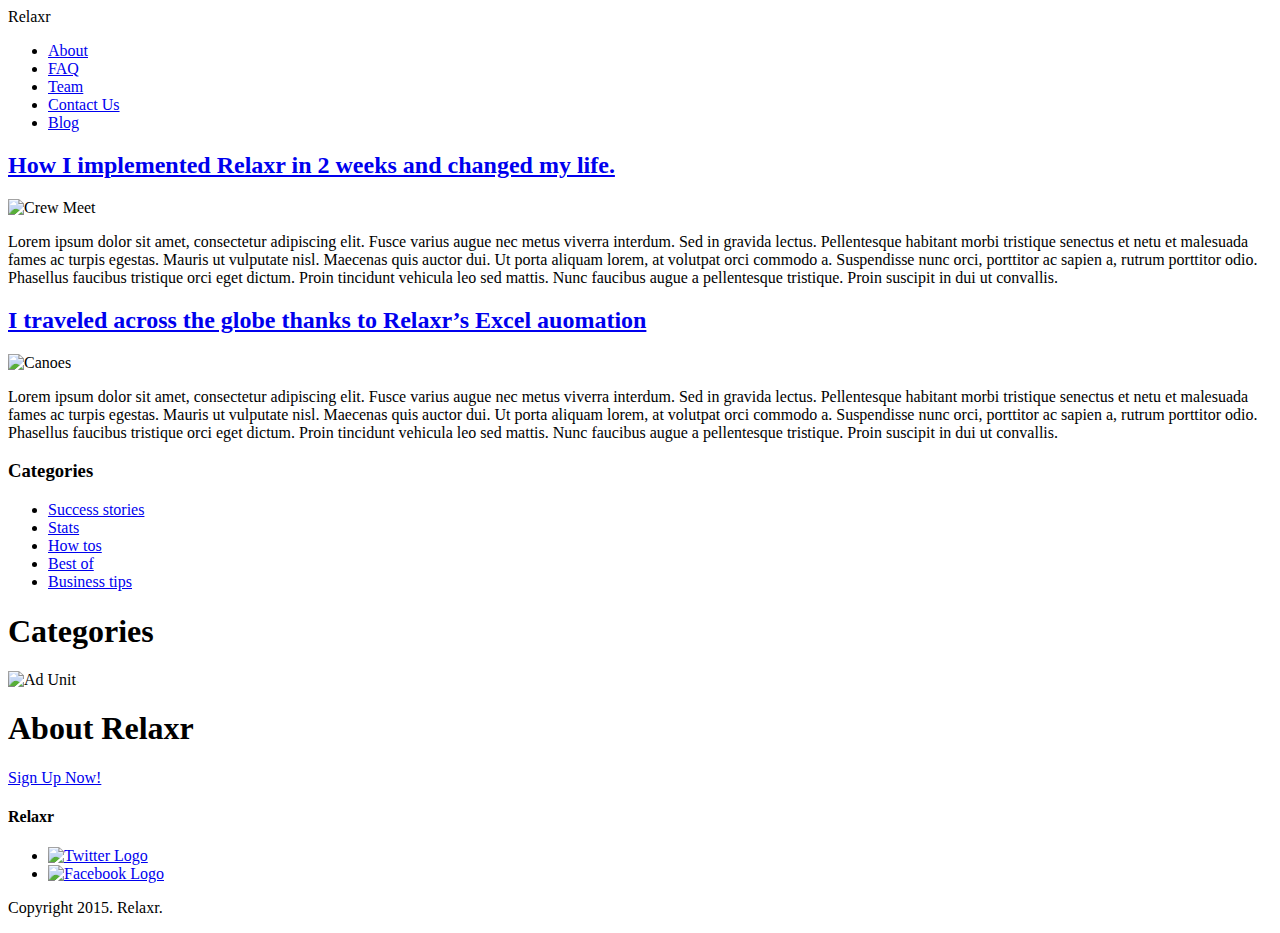
==== 03-week-Relaxr Blog/index.html @ b8bbfb6b "Work in progress" ====
<!DOCTYPE html>
<html>
  <head>
    <meta charset="utf-8">
    <title>Relaxr Blog Page</title>

    <!-- external CSS link -->
		<link rel="stylesheet" href="reset.css">
		<link rel="stylesheet" href="style.css">

  </head>
    <body>
    <header>
          <div class="container">
            <div class="logo">Relaxr</div>
              <nav>
                <ul>
                  <li><a href="#">About</a></li>
                  <li><a href="#">FAQ</a></li>
                  <li><a href="#">Team</a></li>
                  <li><a href="#">Contact Us</a></li>
                  <li><a href="#">Blog</a></li>
                </ul>
              </nav>
              </header>
            </div>

      <section class="main">
          <div class="container">
              <section id="posts">
                  <article class="post">
                    <h2><a href="#">How I implemented Relaxr in 2 weeks and changed my life.</a></h2>
                        <img src="./blog_photo1.jpg" alt="Crew Meet">
                        <p>Lorem ipsum dolor sit amet, consectetur adipiscing elit. Fusce varius augue nec metus viverra interdum. Sed in gravida lectus. Pellentesque habitant morbi tristique senectus et netu et malesuada fames ac turpis egestas. Mauris ut vulputate nisl.  Maecenas quis auctor dui. Ut porta aliquam lorem, at volutpat orci commodo a. Suspendisse nunc orci, porttitor ac sapien a, rutrum porttitor odio. Phasellus faucibus tristique orci eget dictum. Proin tincidunt vehicula leo sed mattis. Nunc faucibus augue a pellentesque tristique. Proin suscipit in dui ut convallis.</p>

                  </article>
                  <article class="post">
                    <h2><a href="#">I traveled across the globe thanks to Relaxr’s Excel auomation</a></h2>
                    <img src="./blog_photo2.jpg" alt="Canoes">
                    <p>Lorem ipsum dolor sit amet, consectetur adipiscing elit. Fusce varius augue nec metus viverra interdum. Sed in gravida lectus. Pellentesque habitant morbi tristique senectus et netu et malesuada fames ac turpis egestas. Mauris ut vulputate nisl.  Maecenas quis auctor dui. Ut porta aliquam lorem, at volutpat orci commodo a. Suspendisse nunc orci, porttitor ac sapien a, rutrum porttitor odio. Phasellus faucibus tristique orci eget dictum. Proin tincidunt vehicula leo sed mattis. Nunc faucibus augue a pellentesque tristique. Proin suscipit in dui ut convallis.</p>
                  </article>

                </section>
                <aside id="sidebar">
                    <h3>Categories</h3>
                        <ul>
                            <li><a href="#">Success stories</a></li>
                            <li><a href="#">Stats</a></li>
                            <li><a href="#">How tos</a></li>
                            <li><a href="#">Best of</a></li>
                            <li><a href="#">Business tips</a></li>
                        </ul>

            <aside id="sidebar">
              <h1>Categories</h1>
              <img src="./ad-unit.png" alt="Ad Unit">
            </aside>

        </div>
        <div class="sidebar">
          <h1>About Relaxr</h1>
        </div>

    <h2></h2>
      <p></p>
    <h2></h2>
      <p></p>
    <aside id="bottom-cta">
        <a class="button blue" href="#">Sign Up Now!</a>

    </header>
    <footer>
      <h4 class="logo">Relaxr</h4>

        <ul>
              <li><a href="#"><img src="twitter.png" alt="Twitter Logo"></a></li>
              <li><a href="#"><img src="facebook.png" alt="Facebook Logo"></a></li>
        </ul>

        <p class="copyright">Copyright 2015. Relaxr.</p>
    </footer>
  </body>
</html>
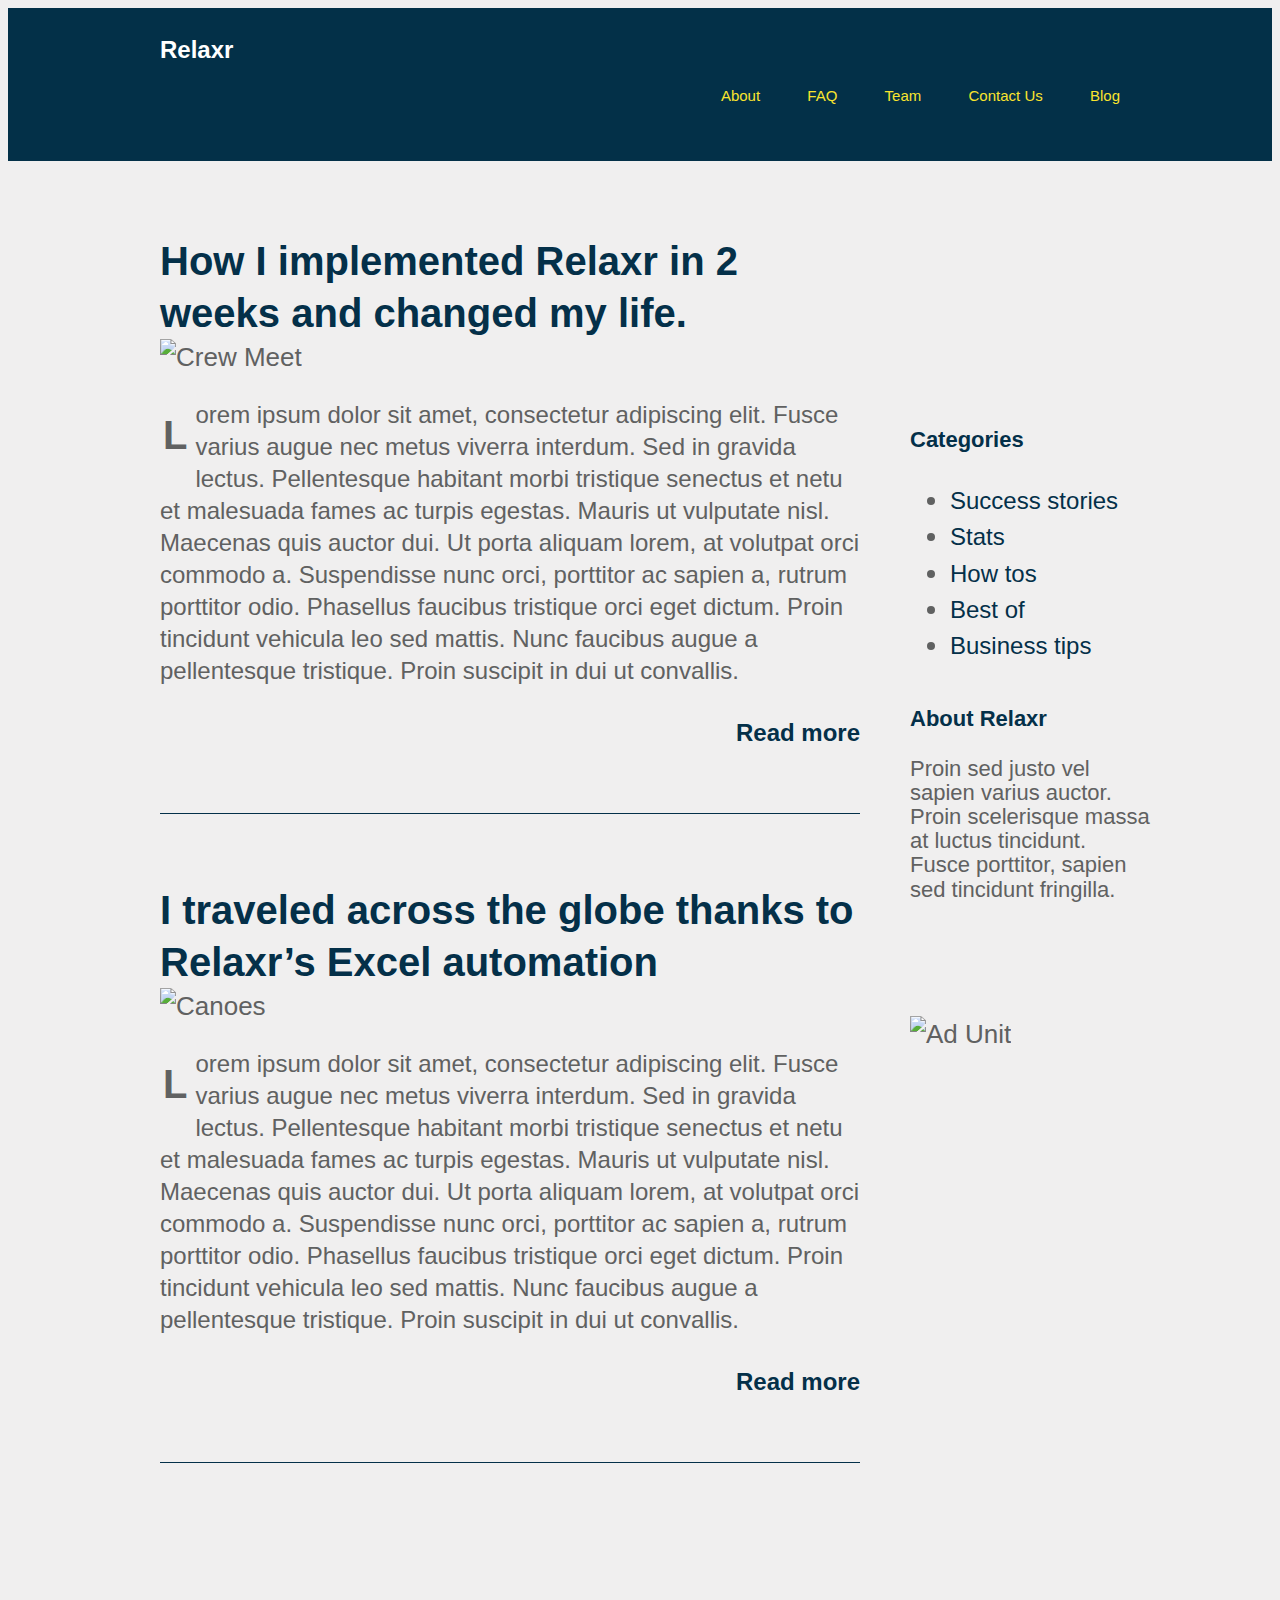
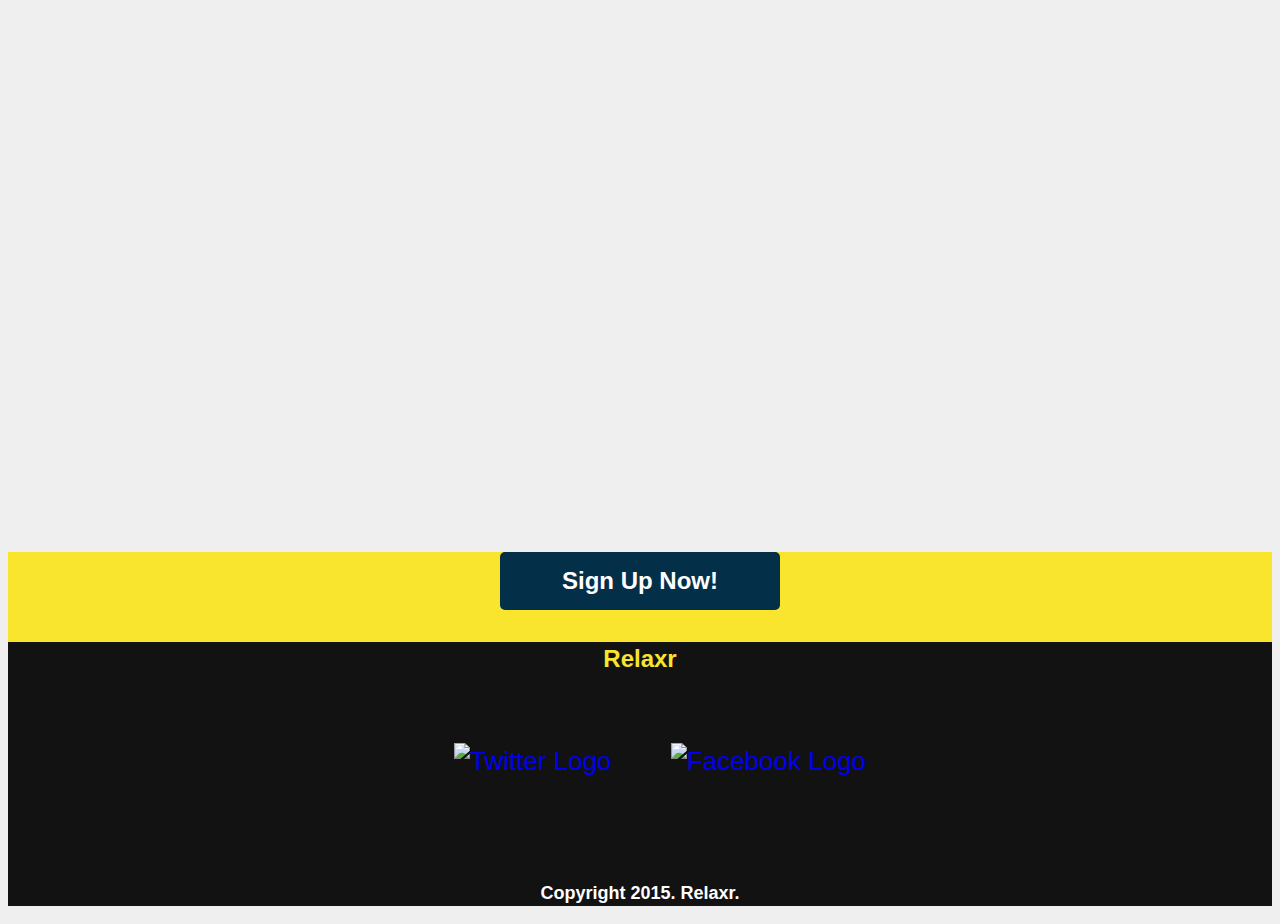
==== commit fc003b89: "added floats, I think" ====
--- a/03-week-Relaxr Blog/index.html
+++ b/03-week-Relaxr Blog/index.html
@@ -22,9 +22,9 @@
                   <li><a href="#">Blog</a></li>
                 </ul>
               </nav>
-              </header>
+
             </div>
-
+    </header>
       <section class="main">
           <div class="container">
               <section id="posts">
@@ -32,16 +32,19 @@
                     <h2><a href="#">How I implemented Relaxr in 2 weeks and changed my life.</a></h2>
                         <img src="./blog_photo1.jpg" alt="Crew Meet">
                         <p>Lorem ipsum dolor sit amet, consectetur adipiscing elit. Fusce varius augue nec metus viverra interdum. Sed in gravida lectus. Pellentesque habitant morbi tristique senectus et netu et malesuada fames ac turpis egestas. Mauris ut vulputate nisl.  Maecenas quis auctor dui. Ut porta aliquam lorem, at volutpat orci commodo a. Suspendisse nunc orci, porttitor ac sapien a, rutrum porttitor odio. Phasellus faucibus tristique orci eget dictum. Proin tincidunt vehicula leo sed mattis. Nunc faucibus augue a pellentesque tristique. Proin suscipit in dui ut convallis.</p>
+                          <p class="readmore"><a href="#">Read more</a></p>
+                  </article>
 
-                  </article>
                   <article class="post">
-                    <h2><a href="#">I traveled across the globe thanks to Relaxr’s Excel auomation</a></h2>
+                    <h2><a href="#">I traveled across the globe thanks to Relaxr’s Excel automation</a></h2>
                     <img src="./blog_photo2.jpg" alt="Canoes">
                     <p>Lorem ipsum dolor sit amet, consectetur adipiscing elit. Fusce varius augue nec metus viverra interdum. Sed in gravida lectus. Pellentesque habitant morbi tristique senectus et netu et malesuada fames ac turpis egestas. Mauris ut vulputate nisl.  Maecenas quis auctor dui. Ut porta aliquam lorem, at volutpat orci commodo a. Suspendisse nunc orci, porttitor ac sapien a, rutrum porttitor odio. Phasellus faucibus tristique orci eget dictum. Proin tincidunt vehicula leo sed mattis. Nunc faucibus augue a pellentesque tristique. Proin suscipit in dui ut convallis.</p>
+                    <p class="readmore"><a href="#">Read more</a></p>
                   </article>
 
                 </section>
-                <aside id="sidebar">
+        <section>
+            <aside id="sidebar">
                     <h3>Categories</h3>
                         <ul>
                             <li><a href="#">Success stories</a></li>
@@ -50,25 +53,19 @@
                             <li><a href="#">Best of</a></li>
                             <li><a href="#">Business tips</a></li>
                         </ul>
-
-            <aside id="sidebar">
-              <h1>Categories</h1>
-              <img src="./ad-unit.png" alt="Ad Unit">
+                        <h3>About Relaxr</h3>
+          					    <p>Proin sed justo vel sapien varius auctor. Proin scelerisque massa at luctus tincidunt. Fusce porttitor, sapien sed tincidunt fringilla.<br>
+          				    	<a href="">Learn More</a></p>
+                        <img src="./ad-unit.png" alt="Ad Unit">
             </aside>
 
         </div>
-        <div class="sidebar">
-          <h1>About Relaxr</h1>
-        </div>
+  </section>
 
-    <h2></h2>
-      <p></p>
-    <h2></h2>
-      <p></p>
     <aside id="bottom-cta">
         <a class="button blue" href="#">Sign Up Now!</a>
 
-    </header>
+
     <footer>
       <h4 class="logo">Relaxr</h4>
 
--- a/03-week-Relaxr Blog/style.css
+++ b/03-week-Relaxr Blog/style.css
@@ -0,0 +1,248 @@
+/*
+Project Name: Blank Template
+Client: Your Client
+Author: Your Name
+Developer @GA in NYC
+*/
+
+
+/******************************************
+/* SETUP
+/*******************************************/
+
+/* Box Model Hack */
+* {
+  -moz-box-sizing: border-box; /* Firexfox */
+  -webkit-box-sizing: border-box; /* Safari/Chrome/iOS/Android */
+  box-sizing: border-box; /* IE */
+}
+
+/* Clear fix hack */
+.clearfix:after {
+  content: ".";
+  display: block;
+  clear: both;
+  visibility: hidden;
+  line-height: 0;
+  height: 0;
+}
+
+.clear {
+  clear: both;
+}
+
+.alignright {
+  float: right;
+  padding: 0 0 10px 10px; /* note the padding around a right floated image */
+}
+
+.alignleft {
+  float: left;
+  padding: 0 10px 10px 0; /* note the padding around a left floated image */
+}
+
+/******************************************
+/* BASE STYLES
+/*******************************************/
+
+body {
+  color: #043049;
+  font-size: 26px;
+  line-height: 1.4;
+  color: #606161;
+  font-family: 'Open Sans', Helvetica, Arial, sans-serif;
+  font-weight: 300;
+  background: #f0efef;
+}
+a {
+  text-decoration: none;
+}
+
+
+/******************************************
+/* LAYOUT
+/*******************************************/
+
+/* Center the container */
+.container {
+  width: 960px;
+  margin: 0 auto;
+}
+
+.logo {
+  font-size: 24px;
+  font-weight: 800;
+}
+
+header {
+  background: #033048;
+  padding: 25px 0;
+  overflow: hidden;
+}
+header .logo {
+  color: #fff;
+  float: left;
+}
+
+header nav {
+  float: right;
+  margin-top: 15px;
+}
+header nav ul li {
+  display: inline-block;
+  margin: 0 0 0 40px;
+  font-size: 15px;
+}
+header nav ul li a {
+  color: #f9e42e;
+}
+.main {
+  margin-top: 10px;
+}
+#posts {
+  width: 700px;
+  display: inline-block;
+  margin-right: 20px;
+  vertical-align: top;
+}
+#sidebar {
+  width: 240px;
+  display: inline-block;
+  vertical-align: top;
+}
+.post {
+  border-bottom: 1px solid #043049;
+  padding-bottom: 40px;
+  margin-bottom: 40px;
+
+}
+h2 {
+  font-weight: 600;
+  font-size: 40px;
+  line-height: 1.3;
+  margin-bottom: 30px;
+  position: relative;
+  top: 30px;
+}
+h2 a {
+  color: #043049;
+}
+
+#sidebar img {
+  /*margin-bottom: 30px;*/
+  position: relative;
+  left: 750px;
+  top: -1050px;
+}
+.post p {
+  font-size: 24px;
+  line-height: 1.333;
+  color: #606161;
+}
+.post p:first-of-type:first-letter {
+  float: left;
+  font-size: 40px;
+  line-height: 65px;
+  padding-top: 4px;
+  padding-right: 8px;
+  padding-left: 3px;
+  font-weight: 600;
+}
+.readmore {
+  text-align: right;
+  margin-top: 30px;
+}
+.readmore a {
+  color: #043049;
+  font-weight: 600;
+}
+
+.button {
+  border-radius: 5px;
+  font-weight: 800;
+  padding: 12px 0;
+  width: 280px;
+  font-size: 28px;
+  text-align: center;
+  display: block;
+  margin: 0 auto;
+}
+.yellow {
+  background: #f9e42e;
+  color: #033048;
+}
+.blue {
+  background: #033048;
+  color: #fff;
+  font-size: 24px;
+}
+
+#sidebar h3 {
+  font-size: 22px;
+  font-weight: 800;
+  margin-bottom: 15px;
+  color: #043049;
+  position: relative;
+  left: 750px;
+  top: -1100px;
+}
+#sidebar ul {
+  margin-bottom: 40px;
+  position: relative;
+  left: 750px;
+  top: -1100px;
+}
+#sidebar ul li a {
+  color: #043049;
+  font-size: 24px;
+}
+#sidebar p {
+  font-size: 22px;
+  line-height: 1.1;
+  margin-bottom: 40px;
+  position: relative;
+  left: 750px;
+  top: -1100px
+
+}
+#sidebar p a {
+  color: #043049;
+  font-weight: 600;
+  position: relative;
+  left: 750px;
+  top: -1100px
+
+}
+
+#bottom-cta {
+  background: #f9e42e;
+  padding: 0px;
+  text-align: center;
+  margin-top: 50px;
+}
+
+footer {
+  background: #121212;
+  /*padding: 65px 0 45px;*/
+  padding: 0px:
+  text-align: center;
+}
+footer .logo {
+  color: #f9e42e;
+  margin-bottom: 68px;
+}
+footer ul li {
+  display: inline-block;
+  list-style: none;
+  margin: 0 26px 75px;
+
+}
+footer p {
+  font-size: 18px;
+  color: #fff;
+  font-weight: 600;
+}
+
+/******************************************
+/* ADDITIONAL STYLES
+/*******************************************/
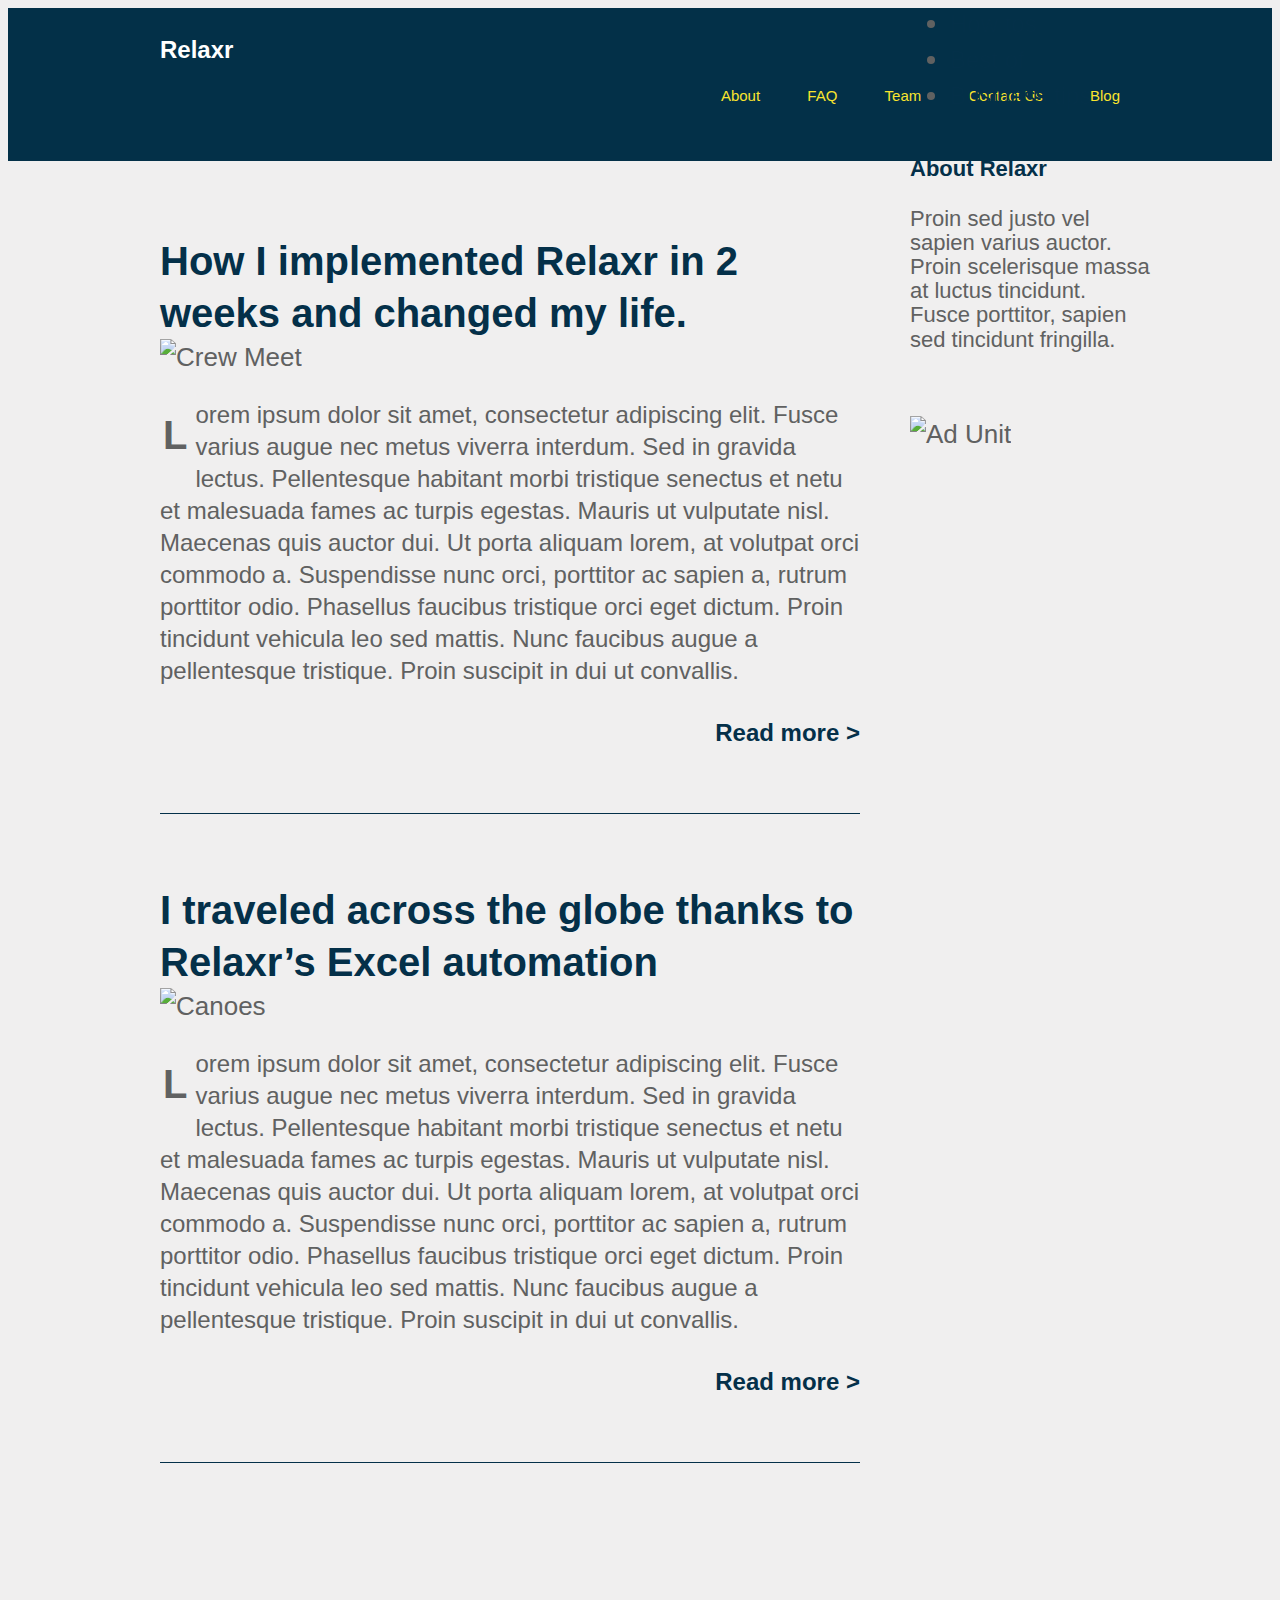
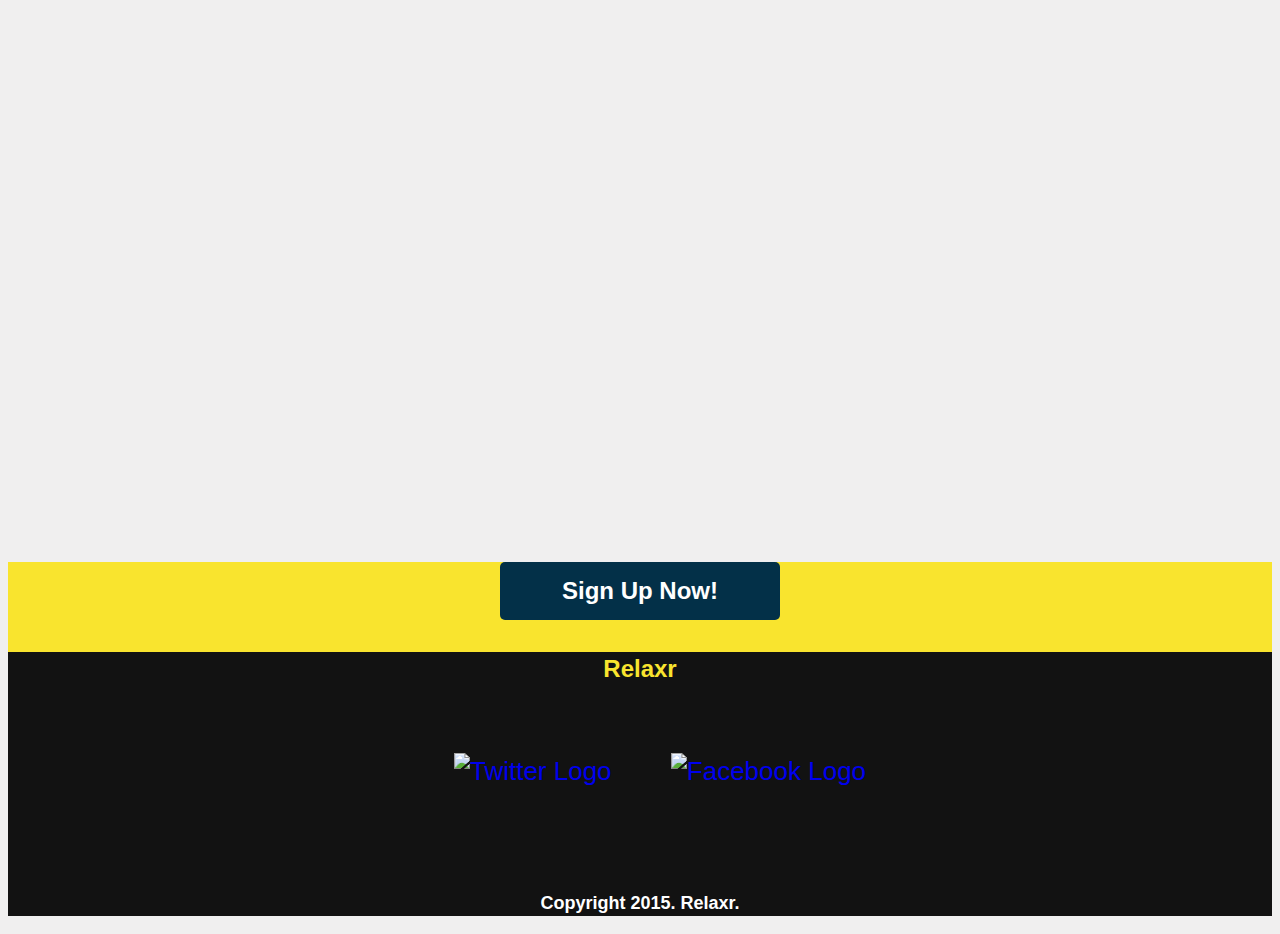
==== commit 721df20c: "moved the sidebars up to the appropriate location" ====
--- a/03-week-Relaxr Blog/index.html
+++ b/03-week-Relaxr Blog/index.html
@@ -32,14 +32,14 @@
                     <h2><a href="#">How I implemented Relaxr in 2 weeks and changed my life.</a></h2>
                         <img src="./blog_photo1.jpg" alt="Crew Meet">
                         <p>Lorem ipsum dolor sit amet, consectetur adipiscing elit. Fusce varius augue nec metus viverra interdum. Sed in gravida lectus. Pellentesque habitant morbi tristique senectus et netu et malesuada fames ac turpis egestas. Mauris ut vulputate nisl.  Maecenas quis auctor dui. Ut porta aliquam lorem, at volutpat orci commodo a. Suspendisse nunc orci, porttitor ac sapien a, rutrum porttitor odio. Phasellus faucibus tristique orci eget dictum. Proin tincidunt vehicula leo sed mattis. Nunc faucibus augue a pellentesque tristique. Proin suscipit in dui ut convallis.</p>
-                          <p class="readmore"><a href="#">Read more</a></p>
+                          <p class="readmore"><a href="#">Read more ></a></p>
                   </article>
 
                   <article class="post">
                     <h2><a href="#">I traveled across the globe thanks to Relaxr’s Excel automation</a></h2>
                     <img src="./blog_photo2.jpg" alt="Canoes">
                     <p>Lorem ipsum dolor sit amet, consectetur adipiscing elit. Fusce varius augue nec metus viverra interdum. Sed in gravida lectus. Pellentesque habitant morbi tristique senectus et netu et malesuada fames ac turpis egestas. Mauris ut vulputate nisl.  Maecenas quis auctor dui. Ut porta aliquam lorem, at volutpat orci commodo a. Suspendisse nunc orci, porttitor ac sapien a, rutrum porttitor odio. Phasellus faucibus tristique orci eget dictum. Proin tincidunt vehicula leo sed mattis. Nunc faucibus augue a pellentesque tristique. Proin suscipit in dui ut convallis.</p>
-                    <p class="readmore"><a href="#">Read more</a></p>
+                    <p class="readmore"><a href="#">Read more ></a></p>
                   </article>
 
                 </section>
--- a/03-week-Relaxr Blog/style.css
+++ b/03-week-Relaxr Blog/style.css
@@ -184,13 +184,13 @@
   color: #043049;
   position: relative;
   left: 750px;
-  top: -1100px;
+  top: -1650px;
 }
 #sidebar ul {
   margin-bottom: 40px;
   position: relative;
   left: 750px;
-  top: -1100px;
+  top: -1650px;
 }
 #sidebar ul li a {
   color: #043049;
@@ -202,7 +202,7 @@
   margin-bottom: 40px;
   position: relative;
   left: 750px;
-  top: -1100px
+  top: -1650px
 
 }
 #sidebar p a {
@@ -210,15 +210,18 @@
   font-weight: 600;
   position: relative;
   left: 750px;
-  top: -1100px
-
+  top: -1650px
+}
+
+#sidebar img {
+  top: -1650px;
 }
 
 #bottom-cta {
   background: #f9e42e;
   padding: 0px;
   text-align: center;
-  margin-top: 50px;
+  margin-top: 60px;
 }
 
 footer {
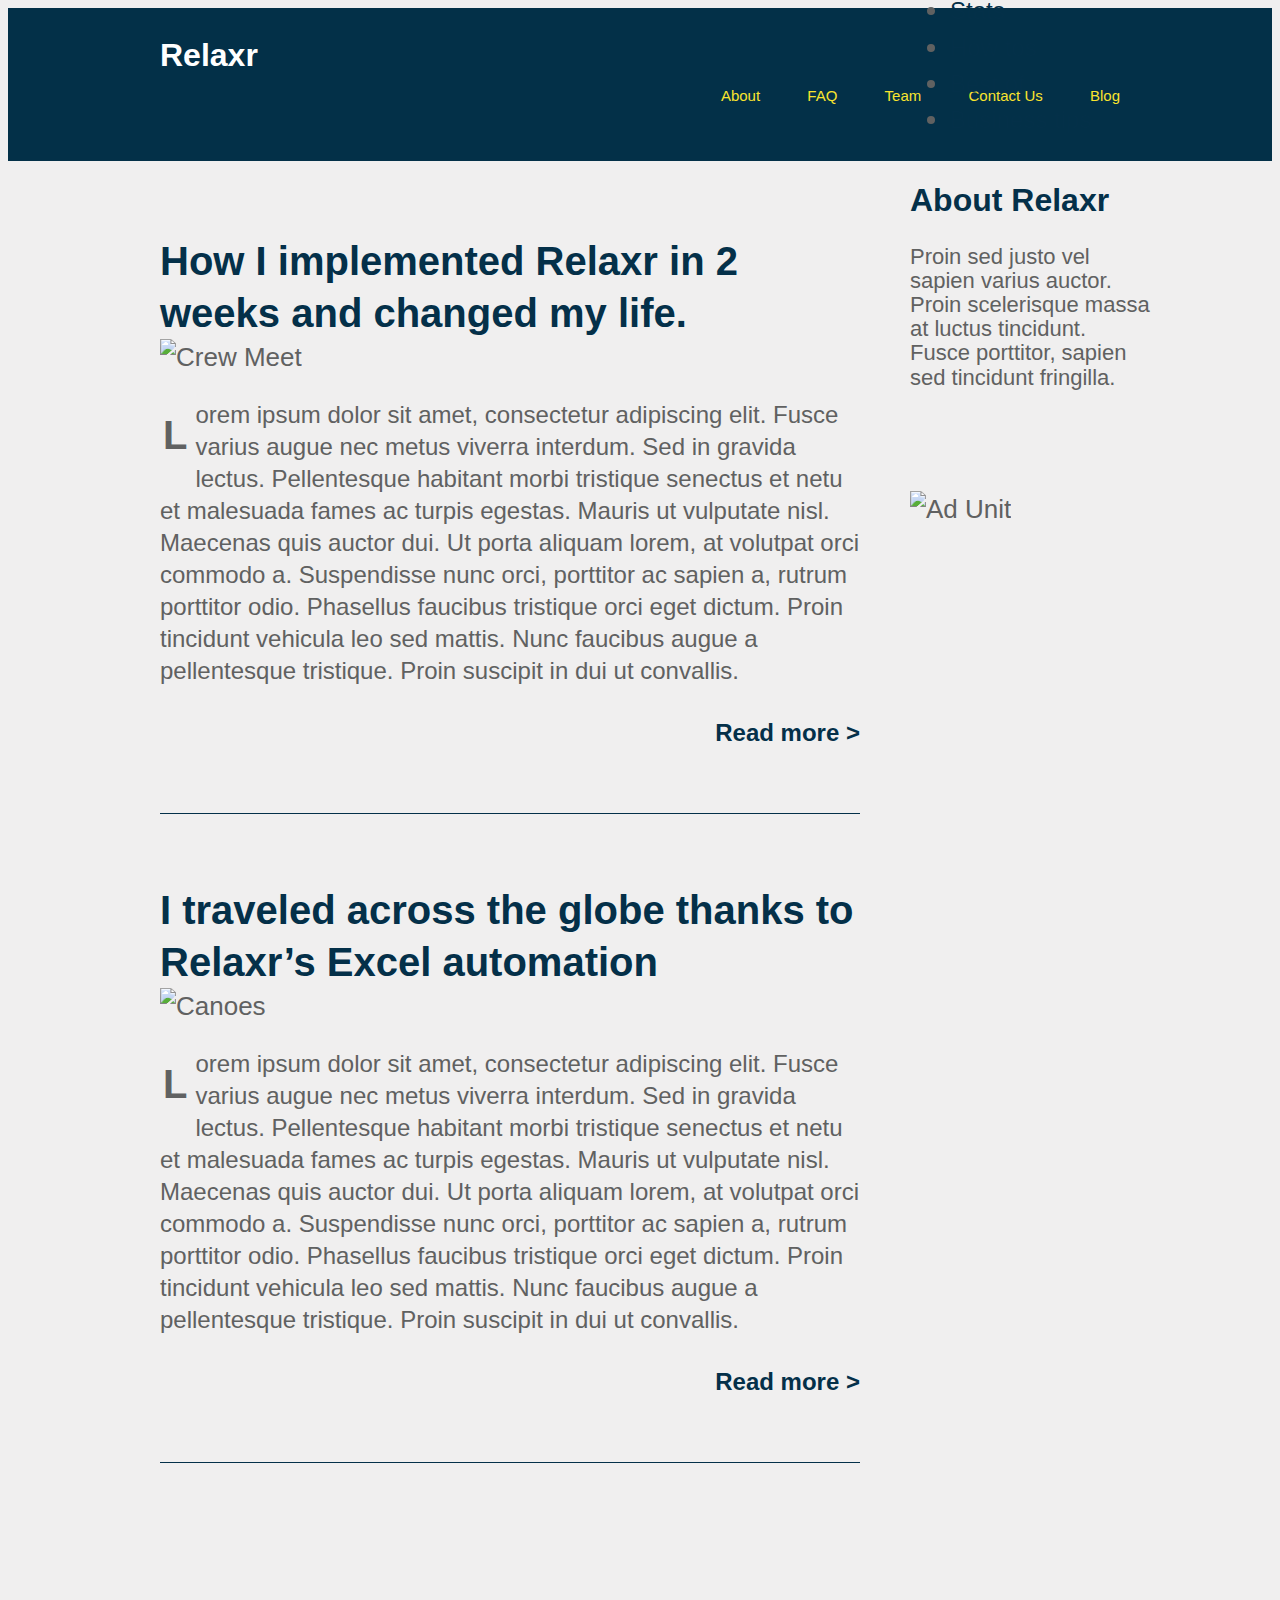
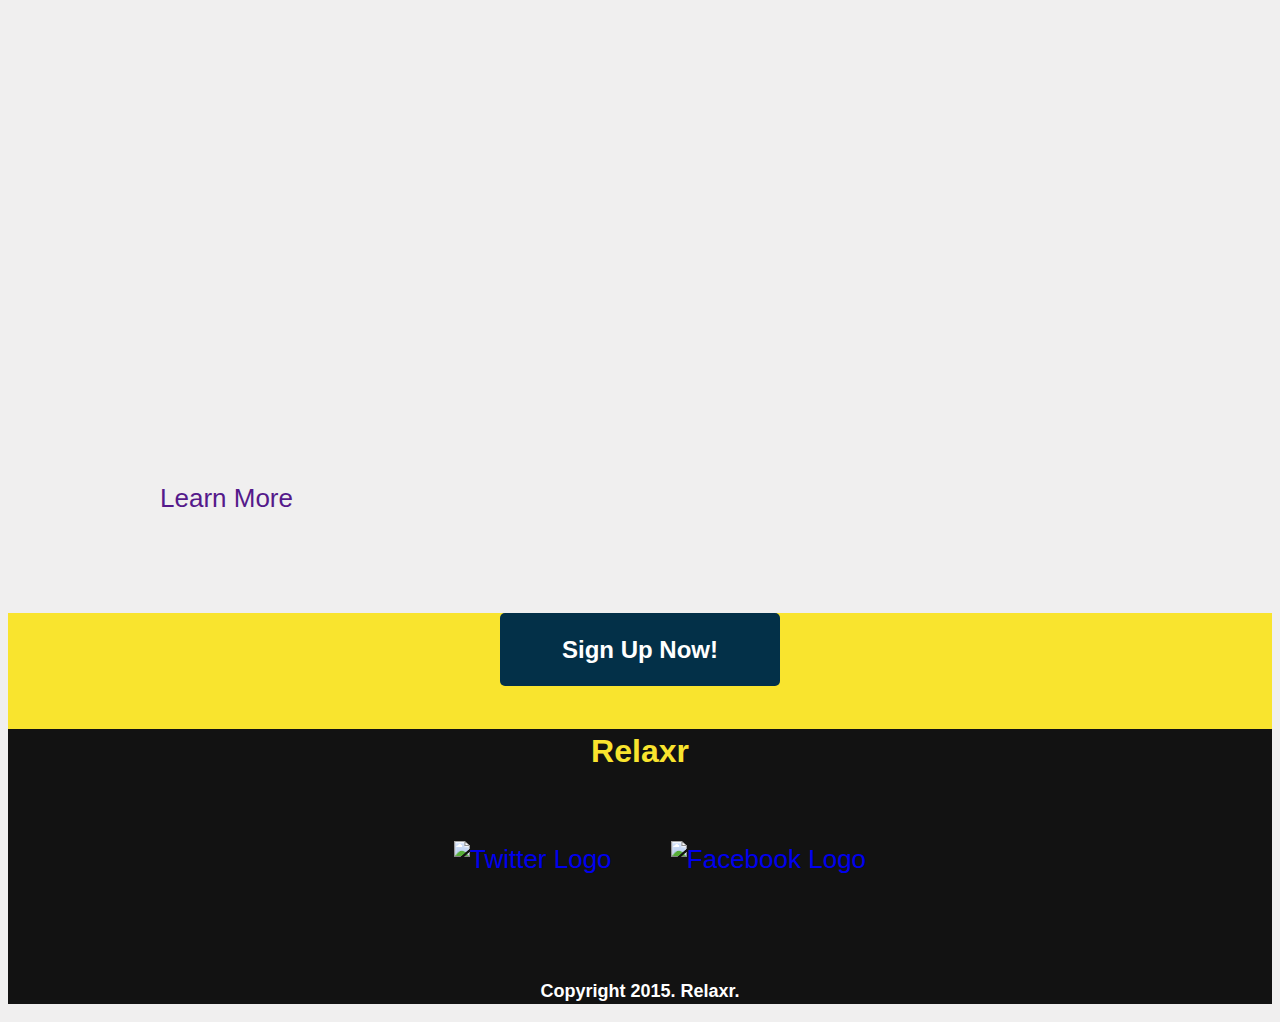
==== commit 2474f659: "tried to add "learn more" under the About Relaxr section" ====
--- a/03-week-Relaxr Blog/index.html
+++ b/03-week-Relaxr Blog/index.html
@@ -54,8 +54,8 @@
                             <li><a href="#">Business tips</a></li>
                         </ul>
                         <h3>About Relaxr</h3>
-          					    <p>Proin sed justo vel sapien varius auctor. Proin scelerisque massa at luctus tincidunt. Fusce porttitor, sapien sed tincidunt fringilla.<br>
-          				    	<a href="">Learn More</a></p>
+          					    <p>Proin sed justo vel sapien varius auctor. Proin scelerisque massa at luctus tincidunt. Fusce porttitor, sapien sed tincidunt fringilla.</p>
+          				    	<a href="">Learn More</a>
                         <img src="./ad-unit.png" alt="Ad Unit">
             </aside>
 
@@ -64,7 +64,7 @@
 
     <aside id="bottom-cta">
         <a class="button blue" href="#">Sign Up Now!</a>
-
+  
 
     <footer>
       <h4 class="logo">Relaxr</h4>
--- a/03-week-Relaxr Blog/style.css
+++ b/03-week-Relaxr Blog/style.css
@@ -69,10 +69,6 @@
   margin: 0 auto;
 }
 
-.logo {
-  font-size: 24px;
-  font-weight: 800;
-}
 
 header {
   background: #033048;
@@ -82,6 +78,7 @@
 header .logo {
   color: #fff;
   float: left;
+  font-size: 32px;
 }
 
 header nav {
@@ -160,7 +157,7 @@
 .button {
   border-radius: 5px;
   font-weight: 800;
-  padding: 12px 0;
+  padding: 20px 0;
   width: 280px;
   font-size: 28px;
   text-align: center;
@@ -178,7 +175,7 @@
 }
 
 #sidebar h3 {
-  font-size: 22px;
+  font-size: 32px;
   font-weight: 800;
   margin-bottom: 15px;
   color: #043049;
@@ -195,6 +192,8 @@
 #sidebar ul li a {
   color: #043049;
   font-size: 24px;
+  position: relative;
+
 }
 #sidebar p {
   font-size: 22px;
@@ -213,8 +212,16 @@
   top: -1650px
 }
 
+/*#sidebar a {
+  color: #043049;
+  font-weight: 600;
+  position: relative;
+  left: 750px;
+  top: -1650px
+}*/
+
 #sidebar img {
-  top: -1650px;
+  top: -1625px;
 }
 
 #bottom-cta {
@@ -230,6 +237,11 @@
   padding: 0px:
   text-align: center;
 }
+.logo {
+  font-size: 32px;
+  font-weight: 800;
+}
+
 footer .logo {
   color: #f9e42e;
   margin-bottom: 68px;
